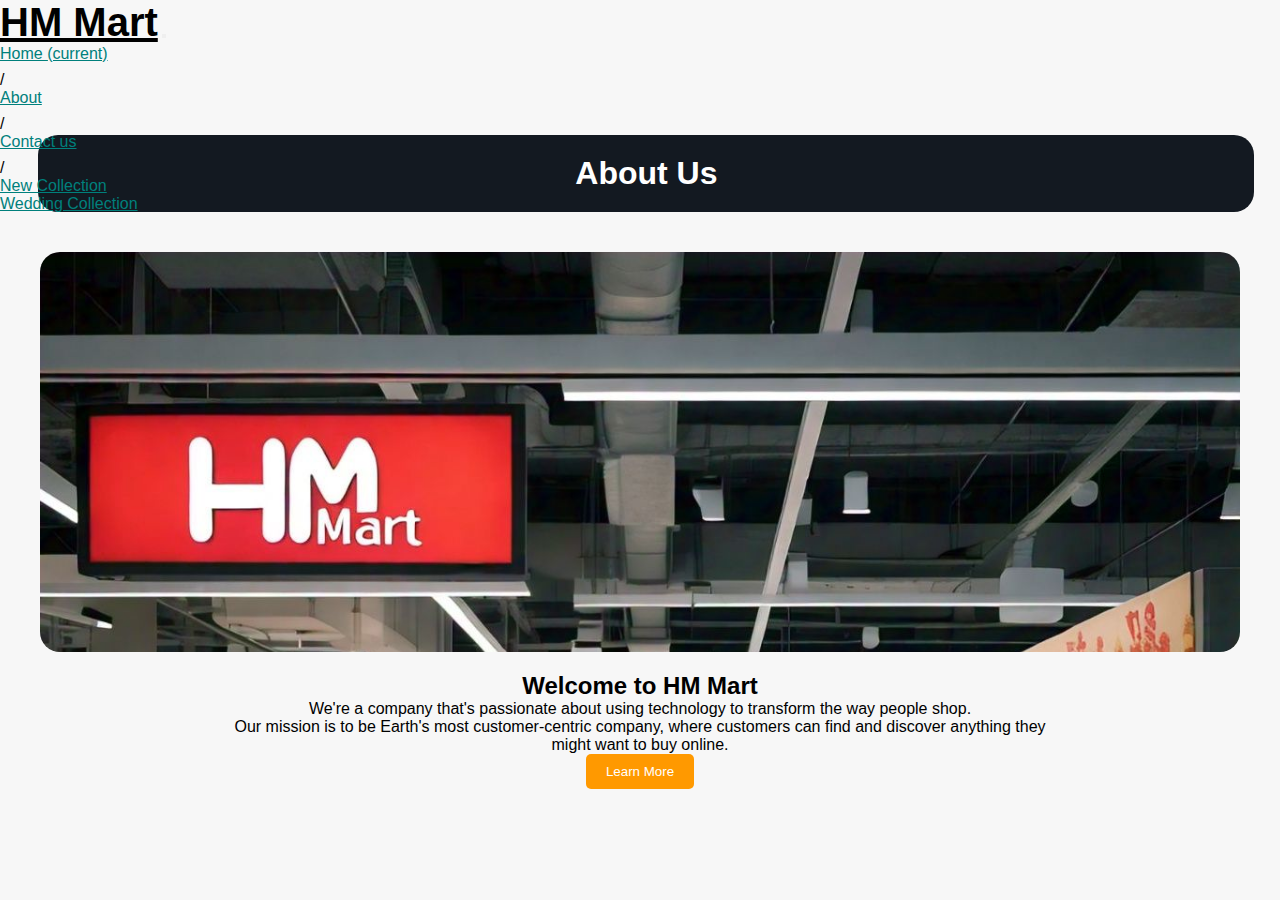
==== about.html @ 0a88009a "Add files via upload" ====
<!DOCTYPE html>
<html>
<head>
	<title>About</title>
    <link rel="stylesheet" href="https://cdn.jsdelivr.net/npm/bootstrap@4.6.2/dist/css/bootstrap.min.css" integrity="sha384-xOolHFLEh07PJGoPkLv1IbcEPTNtaed2xpHsD9ESMhqIYd0nLMwNLD69Npy4HI+N" crossorigin="anonymous">
   <link rel="stylesheet" href="style.css">
</head>
<body>
    
  <nav class="navbar navbar-expand-lg navbar-light bg-dark">
    <a id="aa" class="navbar-brand" href="index.html"><b>HM Mart</b></a>
    <button class="navbar-toggler" type="button" data-toggle="collapse" data-target="#navbarSupportedContent" aria-controls="navbarSupportedContent" aria-expanded="false" aria-label="Toggle navigation">
      <span class="navbar-toggler-icon"></span>
    </button>
  
    <div class="collapse navbar-collapse" id="navbarSupportedContent">
      <ul class="navbar-nav mr-auto">
        <li class="nav-item active">
          <a id="aaa" class="nav-link" href="index.html">Home <span class="sr-only">(current)</span></a>
        </li>
        <div id="line">/</div>
        <li class="nav-item">
          <a  id="aaa" class="nav-link" href="about.html">About</a>
        </li>
       <div id="line">/</div>
         <li class="nav-item active">
          <a  id="aaa" class="nav-link" href="contact.html">Contact us</a>
        </li>
        <div id="line">/</div>
       </ul>
       <ul class="nav-item active">
        <li>
        <a  id="aaa" class="nav-link" href="new.html">New Collection</a>
      </li>
      <li>
        <a  id="aaa" class="nav-link" href="wedding.html">Wedding Collection</a>
      </li>
    </ul>

      

      <!-- <form class="form-inline my-2 my-lg-0">
        <input class="form-control mr-sm-2" type="search" placeholder="Search" aria-label="Search">
        <button class="btn btn-outline-success my-2 my-sm-0" type="submit">Search</button>
      </form> -->
    </div>
  </nav>
	<div class="header">
		<h1><b>About Us</b></h1>
	</div>
	<div class="content">
		<div class="image-container"></div>
		<div class="text-container">
			<h2>Welcome to HM Mart</h2>
			<p>We're a company that's passionate about using technology to transform the way people shop.</p>
			<p>Our mission is to be Earth's most customer-centric company, where customers can find and discover anything they might want to buy online.</p>
			<button class="button">Learn More</button>
		</div>
	</div>
</body>
</html>
---- style.css ----
*{
    margin: 0;
    padding: 0;
    box-sizing: border-box; 
}
.hero-bottom2{
    width: 1200px;
    height: 135px;
    margin-top: 30px;
    margin-left: 33px;
    background-color: #fff1eb;
    display: flex;
    justify-content:space-evenly ;

}
.main-box{
    width: 148px;
    height: 134px;
    display: flex;
    align-items: center;
    justify-content: space-evenly;
    background-color:#f5f5f5 ;
}
.main-2{
    width: 114px;
    height: 105px;
    justify-content: space-evenly;
    background-color:#f5f5f5;
}
.box-image{
    width: 80px;
    height: 80px;
    margin-left: 17px;
    background-size: cover;
}
#navbarSupportedContent{
  height: 80px;
}
#btn1{
  width: 60%;
  margin-left: 22%;
  margin-bottom: 10px;
  border-radius: 10px;
  border: 2px solid black;
}
#ul{
  margin-top:9px ;
}
/* a{
text-align: center;
 font-weight: 500;
font-size: 14px;
margin-left: 5px;
} */
.heading{
    width: 114px;
    height: 15px;
    text-align: center;
    font-weight: 500;
    font-size: 14px;
    margin-top: 10px;
  
}

a:hover {
  color: rgb(248, 86, 6);
}

#nav-h{
   font-size: 21px;
    font-weight: 600;
    margin-bottom: 3px;
}

/* @media(max-width:300px){
    div{
        background-color: green;
    }
    
} */
@media(max-width:1000px){
    .hero-bottom2{
        display: none;
    }
}

 /* body{
     background-image: url("img_h_3.jpg");
     background-size: cover;
 } */
 .card{
     border-radius: 20px;
     border: 2px solid black;
 }
 #i-m img{
     border-radius: 10px;
 }
 #aa{
     color:white ;
     font-weight: 500;
     font-size: 40px;
 }
 #aa:hover{
     color: black;
 }
 #aaa{
     color: rgb(0, 128, 124);
 }
 #aaa:hover{
     color: white;
     border-top-right-radius: 5px;
     border-top-left-radius: 15px;
     border-bottom-right-radius: 15px;
     border-bottom-left-radius: 5px;
     border: 2px dotted white;
     background-color: rgba(14, 78, 198, 0.798);
 }
  
 .img-set{
     height: 500px;
     width: 100%;
     background-size: cover;}
 
 /* h3:hover{
     color:white;
    
     border-radius: 15px;
     background-color: rgb(191, 60, 86);
 }
 h3{
     width: 300px;
     height: 44px;
     border: 2px dotted crimson;
     font-weight: 600;
     font-size: 30px;
     margin-left: 35%;
     text-align: center;
 }  */
 .heading-1-main{
     height: 70px;
     margin-top: 10px ;
     width: 100%;
     font-weight: 600;
     text-align: center;
     background-color: #343a40;
     color: white;}
 
 
 #line{
     margin-top: 8px;
 }
 .img-s{
     height: 250px;
     border-top-left-radius: 20px;
     border-top-right-radius: 20px;
     background-size: cover;
 }
 #s{
     font-size: 13px;
 }
 #f{
     margin-left: 35%;
 }
 .set-card{
    width: 18rem;
 }

 .set2sty{
    height: 180px;
 }
.he{
    margin-left: 5%;
    border-radius: 20px;
    margin-top: 10px;
    height: 40px;
    width: 90%;
    color: #f5f5f5;
    font-size: 15px;
    text-align: center;
    background-color: #343a40;
}
.he:hover{
  color: crimson;
  cursor: pointer;
}

/* about */



body{
    font-family: 'Montserrat', sans-serif;
    margin: 0;
    padding: 0;
    background-color: #f7f7f7;
}
.header {
    background-color: #131921;
    color: #fff;
    padding: 20px;
    text-align: center;
    width: 95%;
    margin-left: 3%;
    margin-top: 10px;
    border-radius:20px ;
}

.content {
    padding: 40px;
    display: flex;
    flex-direction: column;
    align-items: center;
}
.image-container {
    width: 100%;
    height: 400px;
    border-radius: 20px;
    background-image: url(about-img.jpeg);
    background-size:cover;
    margin-bottom: 20px;
}
.text-container {
    width: 70%;
    text-align: center;
}
.button {
    background-color: #ff9900;
    color: #fff;
    border: none;
    padding: 10px 20px;
    border-radius: 5px;
    cursor: pointer;
}

/* footer */

  footer {
    background-color:#1a4469;
    padding: 20px;
    /* margin-top: 10px; */
    color: #333;
  }
  .footer-container {
    display: flex;
    flex-wrap: wrap;
    justify-content: space-between;
  }
  .footer-links {
    margin: 20px;
    color: black;
  }
  .footer-links ul {
    list-style: none;
    padding: 0;
  }
  .footer-links li {
    margin-bottom: 10px;
  }
  .footer-links a {
    color: black;
    text-decoration: none;
  }
  .footer-social {
    margin: 20px;
  }
  .footer-social ul {
    list-style: none;
    padding: 0;
  }
  .footer-social li {
    margin-bottom: 10px;
  }
  .footer-social a {
    color: #337ab7;
    text-decoration: none;
  }
  .footer-copyright {
    color: black;
    text-align: center;
    margin-top: 20px;
  }
  #icon{
    width: 60px;
    height: 20px;
  }
  

#lin{
    height: 10px;
    width: 100%;
    background-color: rgb(59, 56, 56);
}
/* #contact-form {
    width: 50%;
    margin: 0 auto;
    padding: 20px;
    border: 1px solid #ccc;
    border-radius: 5px;
  } */
/*   
  label {
    display: block;
    margin-bottom: 10px;
  }
  
  input, textarea {
    width: 100%;
    padding: 10px;
    margin-bottom: 20px;
    border: 1px solid #ccc;
  }
  
  input[type="submit"] {
    background-color: #4CAF50;
    color: #fff;
    padding: 10px 20px;
    border: none;
    border-radius: 5px;
    cursor: pointer;
  }
  
  input[type="submit"]:hover {
    background-color: #3e8e41;
  } */
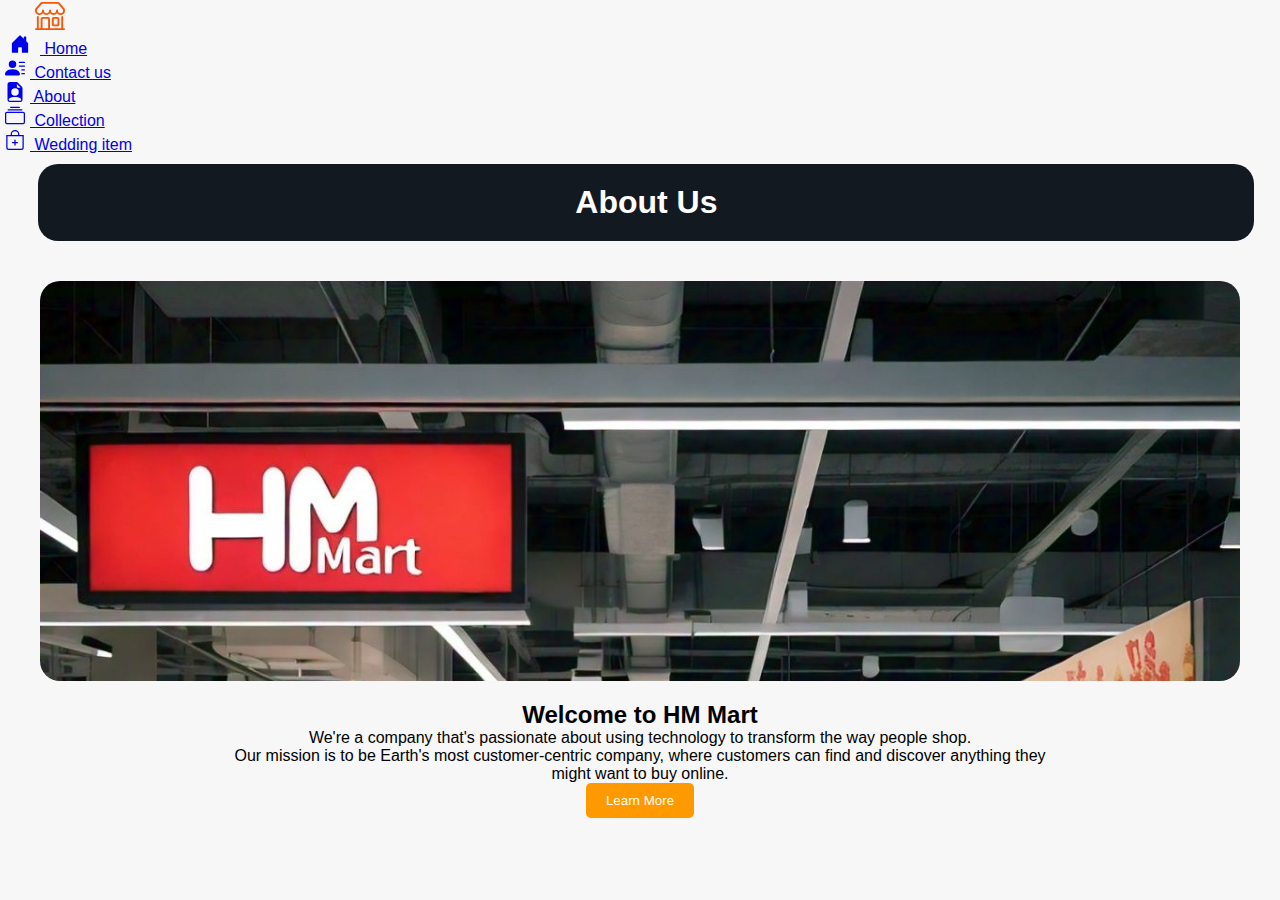
==== commit fe2d3516: "Update about.html" ====
--- a/about.html
+++ b/about.html
@@ -7,44 +7,66 @@
 </head>
 <body>
     
-  <nav class="navbar navbar-expand-lg navbar-light bg-dark">
-    <a id="aa" class="navbar-brand" href="index.html"><b>HM Mart</b></a>
-    <button class="navbar-toggler" type="button" data-toggle="collapse" data-target="#navbarSupportedContent" aria-controls="navbarSupportedContent" aria-expanded="false" aria-label="Toggle navigation">
-      <span class="navbar-toggler-icon"></span>
-    </button>
+  <div class="px-3 py-2 bg-dark text-white">
+    <div class="container">
+      <div class="d-flex flex-wrap align-items-center justify-content-center justify-content-lg-start">
+ 
+        
+        <ul class="  nav col-12 col-lg-auto my-2 justify-content-center my-md-0  text-small">
+          <a href="index.html" class="d-flex align-items-center  my-lg-0 me-lg-auto text-white text-decoration-none">
+            <svg xmlns="http://www.w3.org/2000/svg" width="100" height="30" fill="currentColor" class="bi bi-shop " viewBox="0 0 16 16">
+              <path d="M2.97 1.35A1 1 0 0 1 3.73 1h8.54a1 1 0 0 1 .76.35l2.609 3.044A1.5 1.5 0 0 1 16 5.37v.255a2.375 2.375 0 0 1-4.25 1.458A2.37 2.37 0 0 1 9.875 8 2.37 2.37 0 0 1 8 7.083 2.37 2.37 0 0 1 6.125 8a2.37 2.37 0 0 1-1.875-.917A2.375 2.375 0 0 1 0 5.625V5.37a1.5 1.5 0 0 1 .361-.976zm1.78 4.275a1.375 1.375 0 0 0 2.75 0 .5.5 0 0 1 1 0 1.375 1.375 0 0 0 2.75 0 .5.5 0 0 1 1 0 1.375 1.375 0 1 0 2.75 0V5.37a.5.5 0 0 0-.12-.325L12.27 2H3.73L1.12 5.045A.5.5 0 0 0 1 5.37v.255a1.375 1.375 0 0 0 2.75 0 .5.5 0 0 1 1 0M1.5 8.5A.5.5 0 0 1 2 9v6h1v-5a1 1 0 0 1 1-1h3a1 1 0 0 1 1 1v5h6V9a.5.5 0 0 1 1 0v6h.5a.5.5 0 0 1 0 1H.5a.5.5 0 0 1 0-1H1V9a.5.5 0 0 1 .5-.5M4 15h3v-5H4zm5-5a1 1 0 0 1 1-1h2a1 1 0 0 1 1 1v3a1 1 0 0 1-1 1h-2a1 1 0 0 1-1-1zm3 0h-2v3h2z"/>
+            </svg>
+          </a>
+          <li class="py-3 px-10">
+            <a href="index.html" class="nav-link text-white">
+              <svg xmlns="http://www.w3.org/2000/svg" width="40" height="20" fill="currentColor" class="bi bi-house-door-fill" viewBox="0 0 16 16">
+                <path d="M6.5 14.5v-3.505c0-.245.25-.495.5-.495h2c.25 0 .5.25.5.5v3.5a.5.5 0 0 0 .5.5h4a.5.5 0 0 0 .5-.5v-7a.5.5 0 0 0-.146-.354L13 5.793V2.5a.5.5 0 0 0-.5-.5h-1a.5.5 0 0 0-.5.5v1.293L8.354 1.146a.5.5 0 0 0-.708 0l-6 6A.5.5 0 0 0 1.5 7.5v7a.5.5 0 0 0 .5.5h4a.5.5 0 0 0 .5-.5"/>
+              </svg>
+              Home 
+            </a>
+          </li>
+
+          <li class="py-3 px-10" >
+            <a href="contact.html" class="nav-link text-white">
+              <svg xmlns="http://www.w3.org/2000/svg" width="30" height="20" fill="currentColor" class="bi bi-person-lines-fill" viewBox="0 0 16 16">
+                <path d="M6 8a3 3 0 1 0 0-6 3 3 0 0 0 0 6m-5 6s-1 0-1-1 1-4 6-4 6 3 6 4-1 1-1 1zM11 3.5a.5.5 0 0 1 .5-.5h4a.5.5 0 0 1 0 1h-4a.5.5 0 0 1-.5-.5m.5 2.5a.5.5 0 0 0 0 1h4a.5.5 0 0 0 0-1zm2 3a.5.5 0 0 0 0 1h2a.5.5 0 0 0 0-1zm0 3a.5.5 0 0 0 0 1h2a.5.5 0 0 0 0-1z"/>
+              </svg>
+                Contact us
+            </a>
+          </li>
   
-    <div class="collapse navbar-collapse" id="navbarSupportedContent">
-      <ul class="navbar-nav mr-auto">
-        <li class="nav-item active">
-          <a id="aaa" class="nav-link" href="index.html">Home <span class="sr-only">(current)</span></a>
-        </li>
-        <div id="line">/</div>
-        <li class="nav-item">
-          <a  id="aaa" class="nav-link" href="about.html">About</a>
-        </li>
-       <div id="line">/</div>
-         <li class="nav-item active">
-          <a  id="aaa" class="nav-link" href="contact.html">Contact us</a>
-        </li>
-        <div id="line">/</div>
-       </ul>
-       <ul class="nav-item active">
-        <li>
-        <a  id="aaa" class="nav-link" href="new.html">New Collection</a>
-      </li>
-      <li>
-        <a  id="aaa" class="nav-link" href="wedding.html">Wedding Collection</a>
-      </li>
-    </ul>
+          <li class="py-3 px-10">
+            <a href="about.html" class="nav-link text-white">
+              <svg xmlns="http://www.w3.org/2000/svg" width="30" height="20" fill="currentColor" class="bi bi-file-earmark-person-fill" viewBox="0 0 16 16">
+                <path d="M9.293 0H4a2 2 0 0 0-2 2v12a2 2 0 0 0 2 2h8a2 2 0 0 0 2-2V4.707A1 1 0 0 0 13.707 4L10 .293A1 1 0 0 0 9.293 0M9.5 3.5v-2l3 3h-2a1 1 0 0 1-1-1M11 8a3 3 0 1 1-6 0 3 3 0 0 1 6 0m2 5.755V14a1 1 0 0 1-1 1H4a1 1 0 0 1-1-1v-.245S4 12 8 12s5 1.755 5 1.755"/>
+              </svg>
+              About
+            </a>
+          </li>
+          <li class="py-3 px-10">
+            <a href="new.html" class="nav-link text-white">
+              <svg xmlns="http://www.w3.org/2000/svg" width="30" height="20" fill="currentColor" class="bi bi-collection" viewBox="0 0 16 16">
+                <path d="M2.5 3.5a.5.5 0 0 1 0-1h11a.5.5 0 0 1 0 1zm2-2a.5.5 0 0 1 0-1h7a.5.5 0 0 1 0 1zM0 13a1.5 1.5 0 0 0 1.5 1.5h13A1.5 1.5 0 0 0 16 13V6a1.5 1.5 0 0 0-1.5-1.5h-13A1.5 1.5 0 0 0 0 6zm1.5.5A.5.5 0 0 1 1 13V6a.5.5 0 0 1 .5-.5h13a.5.5 0 0 1 .5.5v7a.5.5 0 0 1-.5.5z"/>
+              </svg>
+            Collection
+            </a>
+          </li>
+          <li class="py-3 px-10" >
+            <a href="wedding.html" class="nav-link text-white">
+              <svg xmlns="http://www.w3.org/2000/svg" width="30" height="20" fill="currentColor" class="bi bi-bag-plus" viewBox="0 0 16 16">
+                <path fill-rule="evenodd" d="M8 7.5a.5.5 0 0 1 .5.5v1.5H10a.5.5 0 0 1 0 1H8.5V12a.5.5 0 0 1-1 0v-1.5H6a.5.5 0 0 1 0-1h1.5V8a.5.5 0 0 1 .5-.5"/>
+                <path d="M8 1a2.5 2.5 0 0 1 2.5 2.5V4h-5v-.5A2.5 2.5 0 0 1 8 1m3.5 3v-.5a3.5 3.5 0 1 0-7 0V4H1v10a2 2 0 0 0 2 2h10a2 2 0 0 0 2-2V4zM2 5h12v9a1 1 0 0 1-1 1H3a1 1 0 0 1-1-1z"/>
+              </svg>
+            Wedding item
+            </a>
+          </li>
+         
+        </ul>
+      </div>
+    </div>
+  </div>
 
-      
-
-      <!-- <form class="form-inline my-2 my-lg-0">
-        <input class="form-control mr-sm-2" type="search" placeholder="Search" aria-label="Search">
-        <button class="btn btn-outline-success my-2 my-sm-0" type="submit">Search</button>
-      </form> -->
-    </div>
-  </nav>
 	<div class="header">
 		<h1><b>About Us</b></h1>
 	</div>
